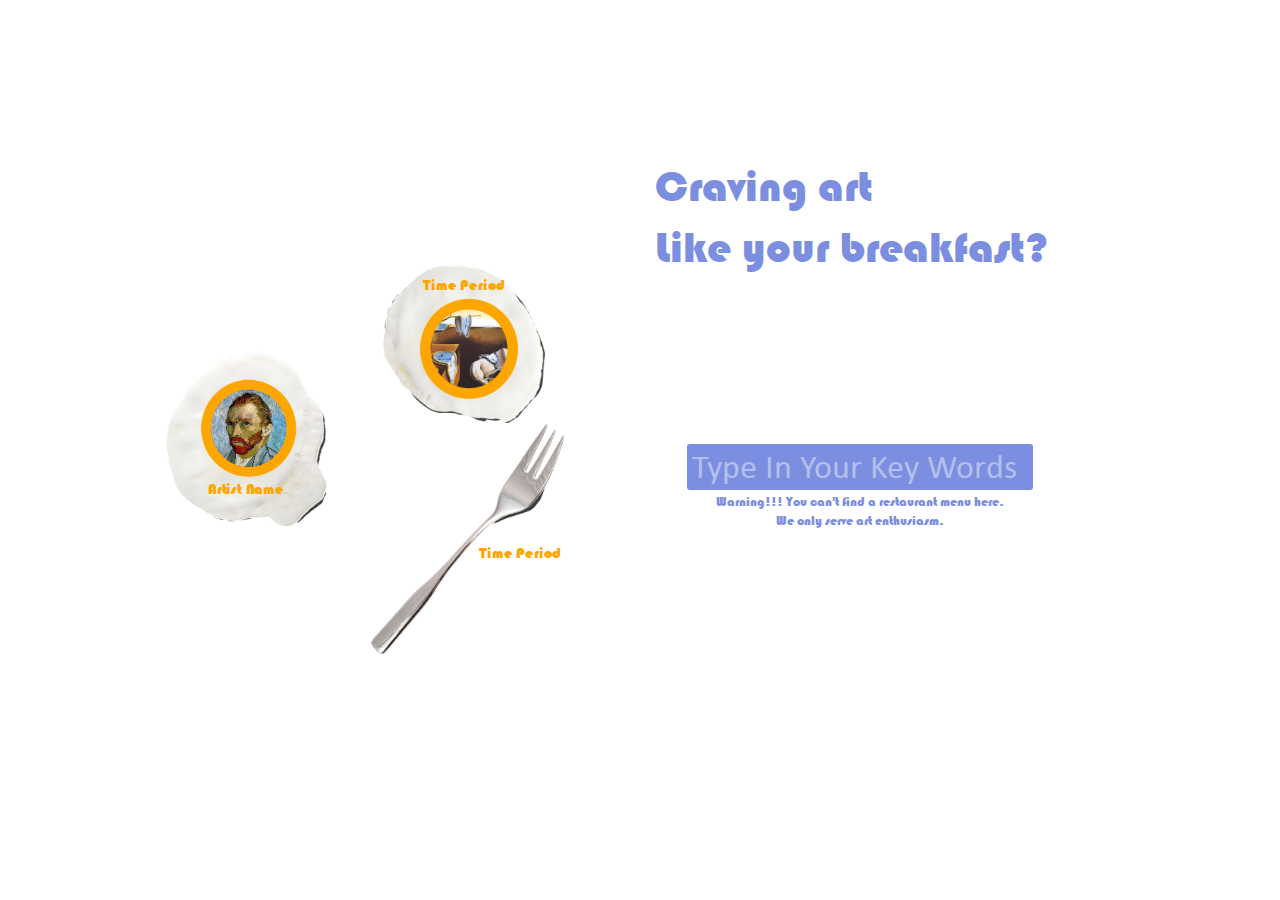
==== final/index.html @ 32c32848 "finals" ====
<!DOCTYPE html>
<html lang="en">
<head>
    <meta charset="UTF-8">
    <meta name="viewport" content="width=device-width, initial-scale=1.0">
    <link rel="stylesheet" href="css/bootstrap.min.css">
    <link rel="stylesheet" href="css/all.min.css">
    <link rel="stylesheet" href="css/style.css">
    <title>AC Breakfast</title>
</head>
<body>


<section>
    <img src="images/banner1.jpg" alt="" class="main-banner-img">

    <div class="container">
        <div class="row">
            <div class="col-sm-6">
                <div class="main-img-box">
                    <div class="artist-name-box img-box">
                        <div>
                            <a href="index3.html">
                                <img src="images/artist-name.png" alt="" class="img-fluid">
                                <h6 class="img-heading">Artist Name</h6>
                            </a>
                        </div>
                    </div>

                    <div class="time-period-box img-box">
                        <div>
                            <a href="index4.html">
                                <img src="images/time-period.png" alt="" class="img-fluid">
                                <h6 class="img-heading">Time Period</h6>
                            </a>
                        </div>
                    </div>

                    <div class="art-medium-box img-box">
                        <div>
                            <a href="index5.html">
                                <img src="images/art-medium.png" alt="" class="img-fluid">
                                <h6 class="img-heading">Time Period</h6>
                            </a>
                        </div>
                    </div>
                </div>
            </div>
            <div class="col-sm-6">
                <div class="main-banner-heading">
                    <a href="index.html">
                        <h2>Craving art</h2>
                        <h2>Like your breakfast?</h2>
                    </a>
                </div>

                <div class="main-banner-search">
                    <div class="form-box">
                        <form action="#." id="main-form">
                            <input type="text" name="text" class="main-input" placeholder="Type In Your Key Words">
                        </form>
                        <h6 class="mb-0"><small>Warning!!! You can't find a restaurant menu here.</small></h6>
                        <h6><small>We only serve art enthusiasm.</small></h6>
                    </div>
                </div>
            </div>
        </div>
    </div>

</section>




    <!-- jquery -->
    <script src="js/jquery-3.4.1.min.js"></script>
    <!-- bootstap -->
    <script src="js/bootstrap.min.js"></script>
    <!-- custom js -->
    <script src="js/functions.js"></script>

</body>
</html>
---- final/css/style.css ----
@font-face {
    font-family: Calibri;
    src: url(webfonts/Calibri.ttf);
}
@font-face {
    font-family: MyriadPro;
    src: url(webfonts/MyriadPro-Regular.otf);
}
@font-face {
    font-family: Calibri-bold;
    src: url(webfonts/Calibri-Bold.ttf);
}
@font-face {
    font-family: BAUHS93;
    src: url(webfonts/BAUHS93.ttf);
}

body{
    font-family: Calibri;
    min-height: 100vh;
}
a{
    text-decoration: none !important;
}


h1,h2,h3,h4,h5,h6{
    font-family: BAUHS93;
    color: #7C8EE0;
}

.main-banner-img{
    width: 100%;
    height: auto;
    min-height: 100%;
    position: absolute;
    top: 0;
    left: 0;
}

.main-banner-heading{
    padding-top: 10rem;
}
h2{
    font-size: 2.75rem;
}
.main-banner-search{
    padding-top: 10rem;
}
.form-box{
    max-width: 380px;
    text-align: center;
    padding-left: 30px;
}

.main-input{
    background: #7C8EE0;
    color: #fff;
    border: 2px solid #fff;
    border-radius: 5px;
    width: 100%;
    height: 50px;
    font-size: 34px;
    outline: none !important;
    box-shadow: none !important;
    padding: 2px 5px;
}
.main-input::placeholder{
    color: #ffffff70;
}




.main-img-box{
    position: relative;
    height: 430px;
    margin-top: 14rem;
}




.img-box{
    position: absolute;
}
.img-box > div{
    position: relative;
}
.img-box > div:hover .img-heading{
    /*opacity: 0.8;*/
    transform: translate(-50%, -50%) scale(1);
}

.img-box .img-heading{
    position: absolute;
    color: #fda600;
    white-space: nowrap;
    transition: 0.2s ease-in-out;
    transform: translate(-50%, -50%) scale(0.8);
    font-size: 19px;
}


/* left side */
.artist-name-box{
    width: 30%;
    top: 50%;
    left: 80px;
    transform: translateY(-50%);
}
.artist-name-box .img-heading{
    left: 50%;
    bottom: 6px;
}

/* top right */
.time-period-box{
    width: 30%;
    top: 40px;
    right: 80px;
}
.time-period-box .img-heading{
    left: 50%;
    top: 22px;
}


/* bottom right */
.art-medium-box{
    width: 36%;
    bottom: 0px;
    right: 60px;
}
.art-medium-box .img-heading{
    left: 77%;
    bottom: 30%;
}





/* page 2*/
.main-banner-heading2{
    padding-top: 5rem;
}

.result-box{
    width: 100%;
    height: 460px;
    background: #7C8EE0;
    border: 2px solid #fff;
    border-radius: 5px;
    padding: 20px 30px;
    color: #fff;
}
.result-box-input{
    width: 100%;
    border-radius: 20px;
    background: #fff;
    color: #7C8EE0;
    font-size: 30px;
    border: 1px solid #fff;
    outline: none !important;
    box-shadow: none !important;
    padding: 0 10px;
    margin-bottom: 20px;
    font-family: BAUHS93;
}
.result-box p{
    font-size: 20px;
}

/* page 3, 4, 5 */

.result-box.bg-orange{
    background: #fda600;
}

.result-box.bg-orange .result-box-input{
    color: #fda600;
}
.result-box.bg-orange .result-box-input::placeholder{
    color: #fda600;
}

.result-img{
    width: 180px;
    position: absolute;
    top: -70px;
    left: -140px;
}

.result-img img{
    width: 100%;
    height: auto;
}

.result-img .heading1{
    position: absolute;
    bottom: 18px;
    left: 45px;
    color: #fda600;
}

.result-img .heading2 {
    position: absolute;
    top: 18px;
    left: 45px;
    color: #fda600;
}
.result-img .heading3 {
    position: absolute;
    top: 60px;
    left: 40px;
    color: #fda600;
}


@media only screen and (max-width: 1200px) {
    .main-banner-heading {
        padding-top: 11rem;
    }
    .main-img-box {
        margin-top: 12rem;
    }
    .main-banner-search {
        padding-top: 5rem;
    }
}

#result{
    height: 350px;
    overflow-y: scroll;
}
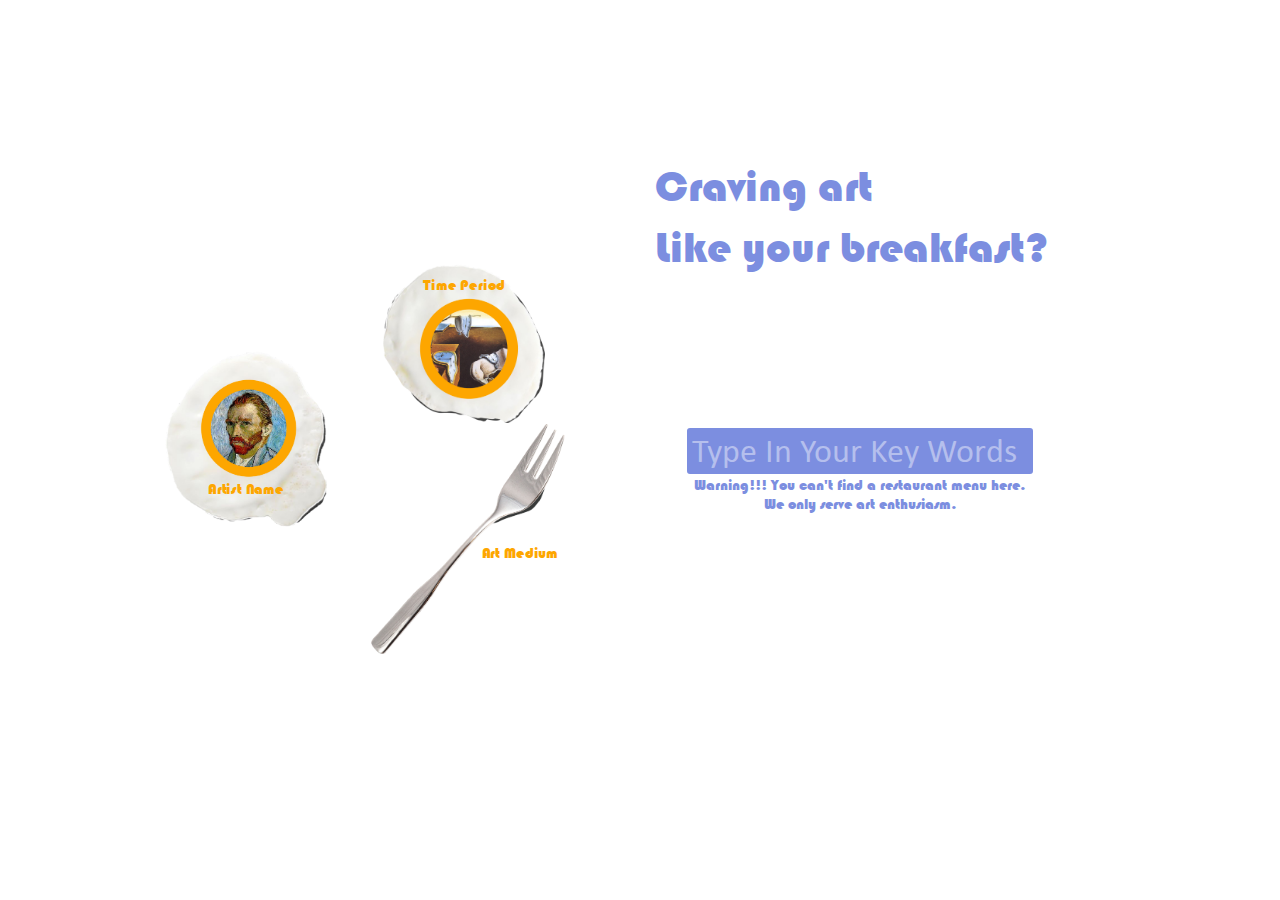
==== commit 5940457a: "updated" ====
--- a/final/index.html
+++ b/final/index.html
@@ -40,7 +40,7 @@
                         <div>
                             <a href="index5.html">
                                 <img src="images/art-medium.png" alt="" class="img-fluid">
-                                <h6 class="img-heading">Time Period</h6>
+                                <h6 class="img-heading">Art Medium</h6>
                             </a>
                         </div>
                     </div>
@@ -57,7 +57,7 @@
                 <div class="main-banner-search">
                     <div class="form-box">
                         <form action="#." id="main-form">
-                            <input type="text" name="text" class="main-input" placeholder="Type In Your Key Words">
+                            <input type="text" name="text" class="main-input" placeholder="Type In Your Key Words" id="input">
                         </form>
                         <h6 class="mb-0"><small>Warning!!! You can't find a restaurant menu here.</small></h6>
                         <h6><small>We only serve art enthusiasm.</small></h6>
--- a/final/css/style.css
+++ b/final/css/style.css
@@ -24,7 +24,9 @@
     text-decoration: none !important;
 }
 
-
+img{
+    user-select: none;
+}
 h1,h2,h3,h4,h5,h6{
     font-family: BAUHS93;
     color: #7C8EE0;
@@ -46,7 +48,7 @@
     font-size: 2.75rem;
 }
 .main-banner-search{
-    padding-top: 10rem;
+    padding-top: 9rem;
 }
 .form-box{
     max-width: 380px;
@@ -70,6 +72,9 @@
     color: #ffffff70;
 }
 
+.form-box h6 small{
+    font-size: 95%;
+}
 
 
 
@@ -236,5 +241,21 @@
     overflow-y: scroll;
 }
 
-
-
+/*scroll bar styling*/
+
+#result::-webkit-scrollbar-track {
+    background-color: #ffffff33
+}
+
+#result::-webkit-scrollbar {
+    width: 7px;
+}
+
+#result::-webkit-scrollbar-thumb {
+    background: #7C8EE090;
+}
+
+#result::-webkit-scrollbar-thumb:hover {
+    box-shadow: inset 0 0 100px 20px #5b6ab590;
+}
+
